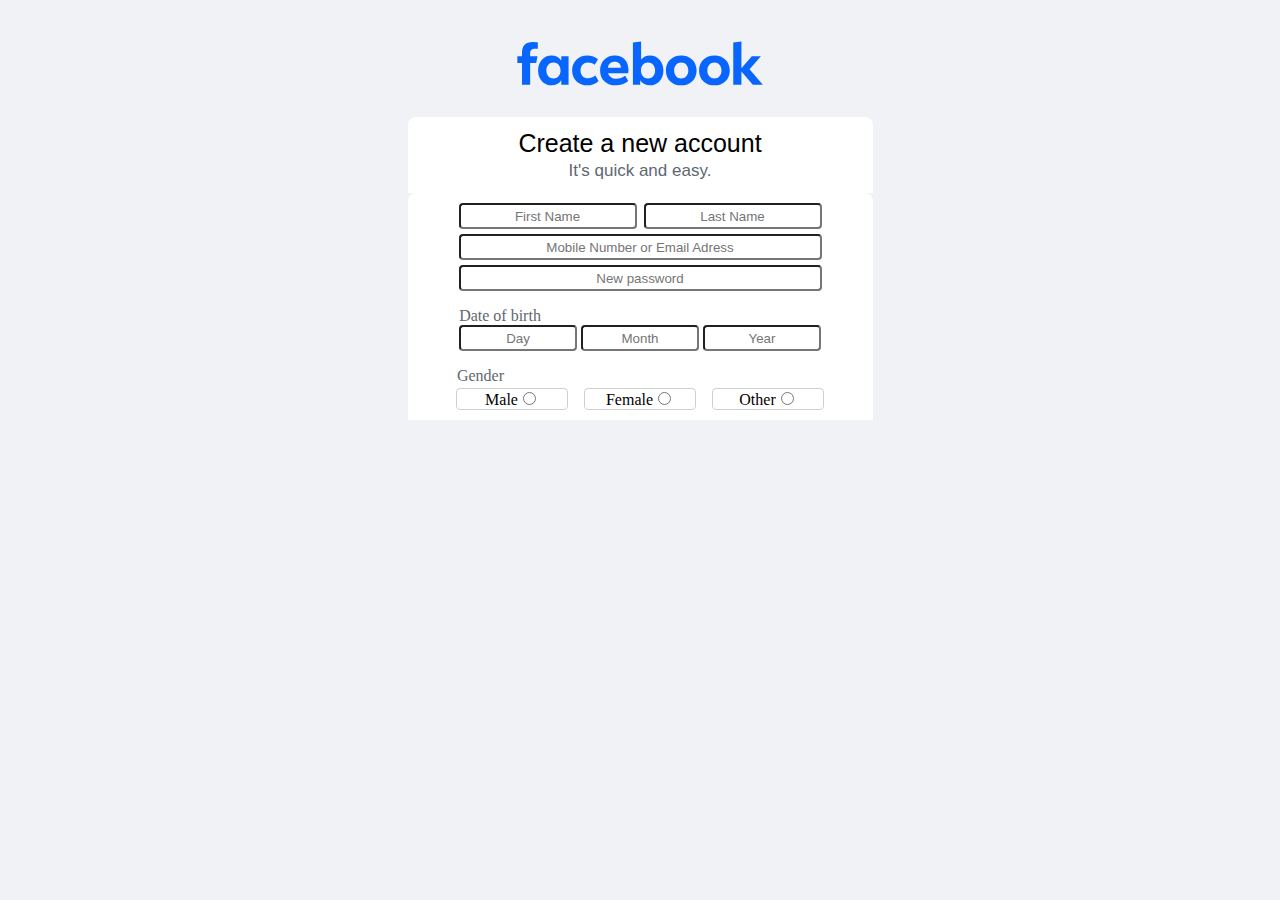
==== signup.html @ 372432a0 "login.css" ====
<!DOCTYPE html>
<html lang="en">

<head>
    <meta charset="UTF-8">
    <meta name="viewport" content="width=device-width, initial-scale=1.0">
    <title>signup</title>
    <link rel="Stylesheet" href="signu.css">
</head>

<body>
    <div class="header">
        <img class="fb_logo" src="4aAhOWlwaXf.svg" alt="image ">
    </div>
    <center>
        <div class="box">
            <div class="box_top">
                Create a new account
            </div>
            <div class="box_down">
                It's quick and easy.
            </div>

        </div>

        <div class="input">
            <div class="name">
                <input class="fname" type="text" placeholder="First Name" id="fnameid">
                <input class="lname" type="text" placeholder="Last Name" id="lnameid">
            </div>
            <div class="emaill">
                <input class="phone" type="email" placeholder="Mobile Number or Email Adress" id="all">
            </div>
            <div class="pass-word">
                <input id="passWord" type="password" placeholder="New password">
            </div>
            <div class="Dateofbirth" id="datee">
               <p>Date of birth
               </p>
               
            </div>
            <div class="inputDob">
            
               <input id="DOB_input" type="text" placeholder="Day">
               <input id="DOB_input" type="text" placeholder="Month">
               <input id="DOB_input" type="text" placeholder="Year">
            
            </div>
            <div class="Genclass">
                <p>
                    Gender
                </p>
                                
            </div>
            
            <div class="input_gen">
                <span id="Male_span">Male<input type="radio"></span>
                <span id="Male_span">Female<input type="radio"></span>
                <span id="Male_span">Other<input type="radio"></span>
            </div>

            
                
                
           


        </div>

        </div>
    </center>
</body>

</html>
---- signu.css ----
body{
    background-color: #f0f2f5;
}

.header .fb_logo{
    height: 100px;
   
}
.header{
    text-align: center;
    padding-top: 5px;
}
.box .box_top{
    font-size: 25px;
    line-height: 32px;
    text-align: center;
    color: #000;
    font-family: SFProDisplay-Bold, Helvetica, Arial, sans-serif;
}

.box .box_down{
    font-size: 17px;
    line-height: 24px;
    text-align: center;
    color:#606770 ;
    font-family: SFProText-Regular, Helvetica, Arial, sans-serif;
    
}

.box{
    background-color: #fff;
    border-radius: 8px 8px 0 0;
    box-sizing: border-box;
    padding: 10px 16px;
    position: relative;
    z-index: 1;
    max-width: 465px;
    
}

.input{
    background-color: #fff;
    border-radius: 8px 8px 0 0;
    box-sizing: border-box;
    padding: 10px 16px;
    position: relative;
    z-index: 1;
    max-width: 465px;

}


#fnameid{
    height: 20px;
    width: 170px;
    margin-right: 3px;
    text-align: center;
    color:#606770 ;
    font-family: SFProText-Regular, Helvetica, Arial, sans-serif;
    border-radius: 4px;
    
}
#lnameid{
    height: 20px;
    width: 170px;
    text-align: center;
    color:#606770 ;
    font-family: SFProText-Regular, Helvetica, Arial, sans-serif;
    border-radius: 4px;
}

#all {
    height: 20px;
    width: 355px;
    margin-top: 5px;
    text-align: center;
    color:#606770 ;
    font-family: SFProText-Regular, Helvetica, Arial, sans-serif;
    border-radius: 4px;
}

#passWord{
    width: 355px;
    height: 20px;
    margin-top: 5px;
    text-align: center;
    color:#606770 ;
    font-family: SFProText-Regular, Helvetica, Arial, sans-serif;
    border-radius: 4px;
}
#datee p{
    margin-right: 280px;
    color:#606770 ;
    font-size: inherit;
    margin-bottom: 0;
}
#DOB_input{
    width: 110px;
    height: 20px;
    margin-bottom: 0;
    border-radius: 4px;
    text-align: center;
    color:#606770 ;
    font-family: SFProText-Regular, Helvetica, Arial, sans-serif;
}

.Genclass{
    margin-right: 319px;
    color:#606770 ;
    font-size: inherit;
    margin-bottom: 0;

}

#Male_span{
    text-align: center;
    background-color: #fff;
    border: 1px solid #ccd0d5;
    display: inline-block;
    flex: 1 0 auto;
    font-weight: normal;
    margin: 8px 6px 6px;
    padding: 0;
    position: relative;
    width: 110px;
    height: 20px; 
    margin-bottom: 0;
    border-radius: 4px;
}
.input_gen{
    margin-top: -21px;
}
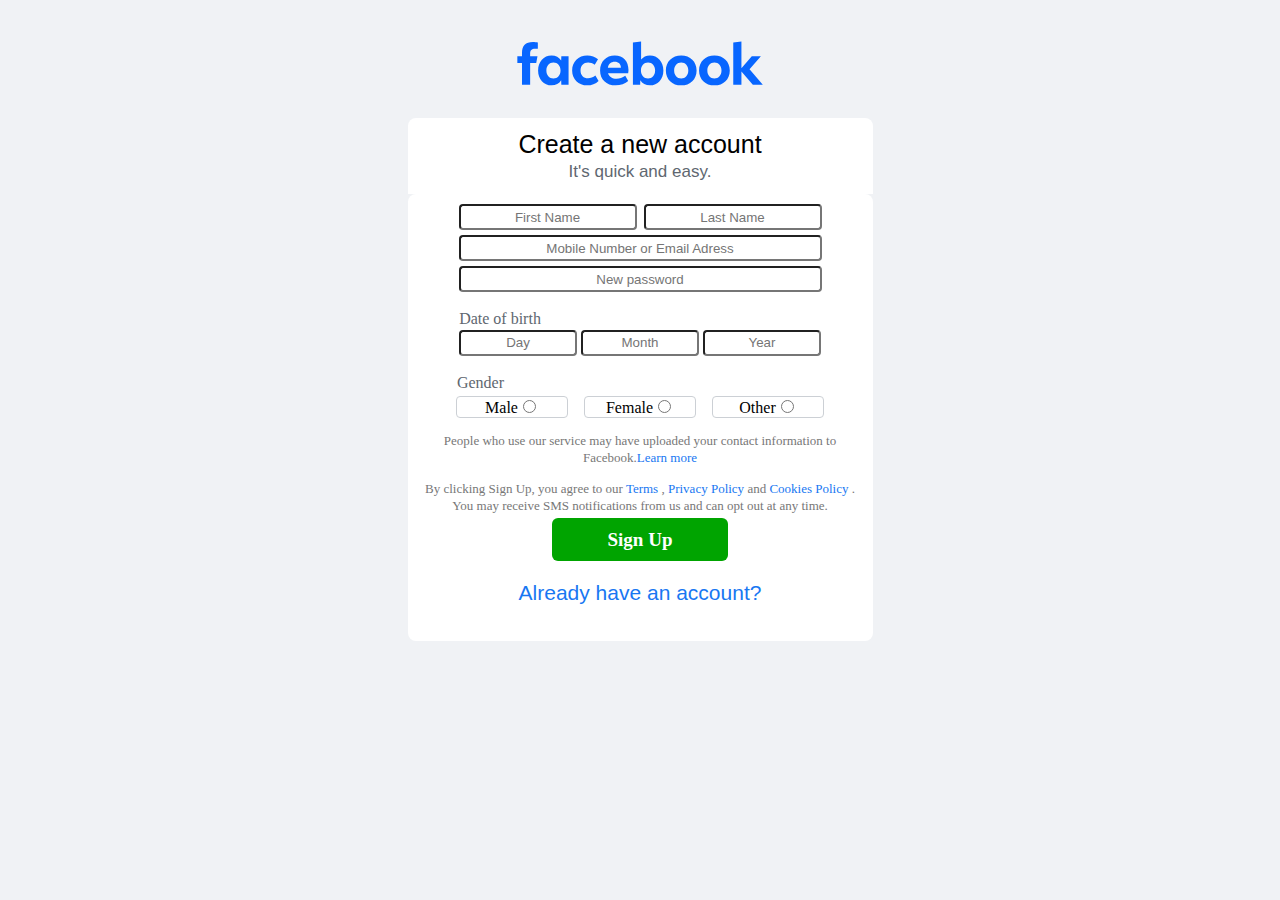
==== commit 32053a77: "Second commit" ====
--- a/signup.html
+++ b/signup.html
@@ -35,34 +35,51 @@
                 <input id="passWord" type="password" placeholder="New password">
             </div>
             <div class="Dateofbirth" id="datee">
-               <p>Date of birth
-               </p>
-               
+                <p>Date of birth
+                </p>
+
             </div>
             <div class="inputDob">
-            
-               <input id="DOB_input" type="text" placeholder="Day">
-               <input id="DOB_input" type="text" placeholder="Month">
-               <input id="DOB_input" type="text" placeholder="Year">
-            
+
+                <input id="DOB_input" type="text" placeholder="Day">
+                <input id="DOB_input" type="text" placeholder="Month">
+                <input id="DOB_input" type="text" placeholder="Year">
+
             </div>
             <div class="Genclass">
                 <p>
                     Gender
                 </p>
-                                
+
             </div>
-            
+
             <div class="input_gen">
                 <span id="Male_span">Male<input type="radio"></span>
                 <span id="Male_span">Female<input type="radio"></span>
                 <span id="Male_span">Other<input type="radio"></span>
             </div>
+            <div class="button_para">
+                <p id="buttom_paragraph">People who use our service may have uploaded your contact information to
+                    Facebook.<a href="#">Learn more</a>
+                </p>
+                <p>
+                    By clicking Sign Up, you agree to our
+                    <a href="/legal/terms/update" id="terms-link" target="_blank" rel="nofollow">Terms</a>
+                    , <a href="/about/privacy/update" id="privacy-link" target="_blank" rel="nofollow">Privacy
+                        Policy</a>
+                    and <a href="/policies/cookies/" id="cookie-use-link" target="_blank" rel="nofollow">Cookies
+                        Policy</a>
+                    . You may receive SMS notifications from us and can opt out at any time.
+                </p>
+            </div>
+            <div class="last_button">
+                <a href="index.html" id="button_1">Sign Up</a>
+            </div>
 
-            
-                
-                
-           
+            <div class="end">
+                <a href="/login/?privacy_mutation_token=eyJ0eXBlIjowLCJjcmVhdGlvbl90aW1lIjoxNjk3MjY5OTQ5LCJjYWxsc2l0ZV9pZCI6MjY5NTQ4NDUzMDcyMDk1MX0%3D"
+                    aria-label="Already have an account?" class="end_text">Already have an account?</a>
+            </div>
 
 
         </div>
--- a/signu.css
+++ b/signu.css
@@ -1,16 +1,20 @@
-body{
+body {
     background-color: #f0f2f5;
+    direction: ltr;
+    line-height: 1.34;
 }
 
-.header .fb_logo{
+.header .fb_logo {
     height: 100px;
-   
+
 }
-.header{
+
+.header {
     text-align: center;
     padding-top: 5px;
 }
-.box .box_top{
+
+.box .box_top {
     font-size: 25px;
     line-height: 32px;
     text-align: center;
@@ -18,27 +22,16 @@
     font-family: SFProDisplay-Bold, Helvetica, Arial, sans-serif;
 }
 
-.box .box_down{
+.box .box_down {
     font-size: 17px;
     line-height: 24px;
     text-align: center;
-    color:#606770 ;
+    color: #606770;
     font-family: SFProText-Regular, Helvetica, Arial, sans-serif;
-    
+
 }
 
-.box{
-    background-color: #fff;
-    border-radius: 8px 8px 0 0;
-    box-sizing: border-box;
-    padding: 10px 16px;
-    position: relative;
-    z-index: 1;
-    max-width: 465px;
-    
-}
-
-.input{
+.box {
     background-color: #fff;
     border-radius: 8px 8px 0 0;
     box-sizing: border-box;
@@ -49,22 +42,34 @@
 
 }
 
+.input {
+    background-color: #fff;
+    border-radius: 8px 8px 8px 8px;
+    box-sizing: border-box;
+    padding: 10px 16px;
+    position: relative;
+    z-index: 1;
+    max-width: 465px;
 
-#fnameid{
+}
+
+
+#fnameid {
     height: 20px;
     width: 170px;
     margin-right: 3px;
     text-align: center;
-    color:#606770 ;
+    color: #606770;
     font-family: SFProText-Regular, Helvetica, Arial, sans-serif;
     border-radius: 4px;
-    
+
 }
-#lnameid{
+
+#lnameid {
     height: 20px;
     width: 170px;
     text-align: center;
-    color:#606770 ;
+    color: #606770;
     font-family: SFProText-Regular, Helvetica, Arial, sans-serif;
     border-radius: 4px;
 }
@@ -74,45 +79,47 @@
     width: 355px;
     margin-top: 5px;
     text-align: center;
-    color:#606770 ;
+    color: #606770;
     font-family: SFProText-Regular, Helvetica, Arial, sans-serif;
     border-radius: 4px;
 }
 
-#passWord{
+#passWord {
     width: 355px;
     height: 20px;
     margin-top: 5px;
     text-align: center;
-    color:#606770 ;
+    color: #606770;
     font-family: SFProText-Regular, Helvetica, Arial, sans-serif;
     border-radius: 4px;
 }
-#datee p{
+
+#datee p {
     margin-right: 280px;
-    color:#606770 ;
+    color: #606770;
     font-size: inherit;
     margin-bottom: 0;
 }
-#DOB_input{
+
+#DOB_input {
     width: 110px;
     height: 20px;
     margin-bottom: 0;
     border-radius: 4px;
     text-align: center;
-    color:#606770 ;
+    color: #606770;
     font-family: SFProText-Regular, Helvetica, Arial, sans-serif;
 }
 
-.Genclass{
+.Genclass {
     margin-right: 319px;
-    color:#606770 ;
+    color: #606770;
     font-size: inherit;
     margin-bottom: 0;
 
 }
 
-#Male_span{
+#Male_span {
     text-align: center;
     background-color: #fff;
     border: 1px solid #ccd0d5;
@@ -123,12 +130,49 @@
     padding: 0;
     position: relative;
     width: 110px;
-    height: 20px; 
+    height: 20px;
     margin-bottom: 0;
     border-radius: 4px;
 }
-.input_gen{
+
+.input_gen {
     margin-top: -21px;
 }
 
-    +.button_para {
+    color: #777;
+    font-size: 13px;
+}
+
+
+
+
+#button_1 {
+    background: none;
+    background-color: #00a400;
+    border: none;
+    border-radius: 6px;
+    box-shadow: none;
+    color: #fff;
+    font-size: 19px;
+    font-weight: 600;
+    height: 36px;
+    overflow: hidden;
+    padding: 11px 56px;
+    text-shadow: none;
+}
+
+.end {
+    padding-top: 30px;
+    padding-bottom: 28px;
+    font-family: SFProText-Semibold, Helvetica, Arial, sans-serif;
+    font-size: 21px;
+    line-height: 20px;
+
+}
+
+a {
+    color: #1877f2;
+    cursor: pointer;
+    text-decoration: none;
+}